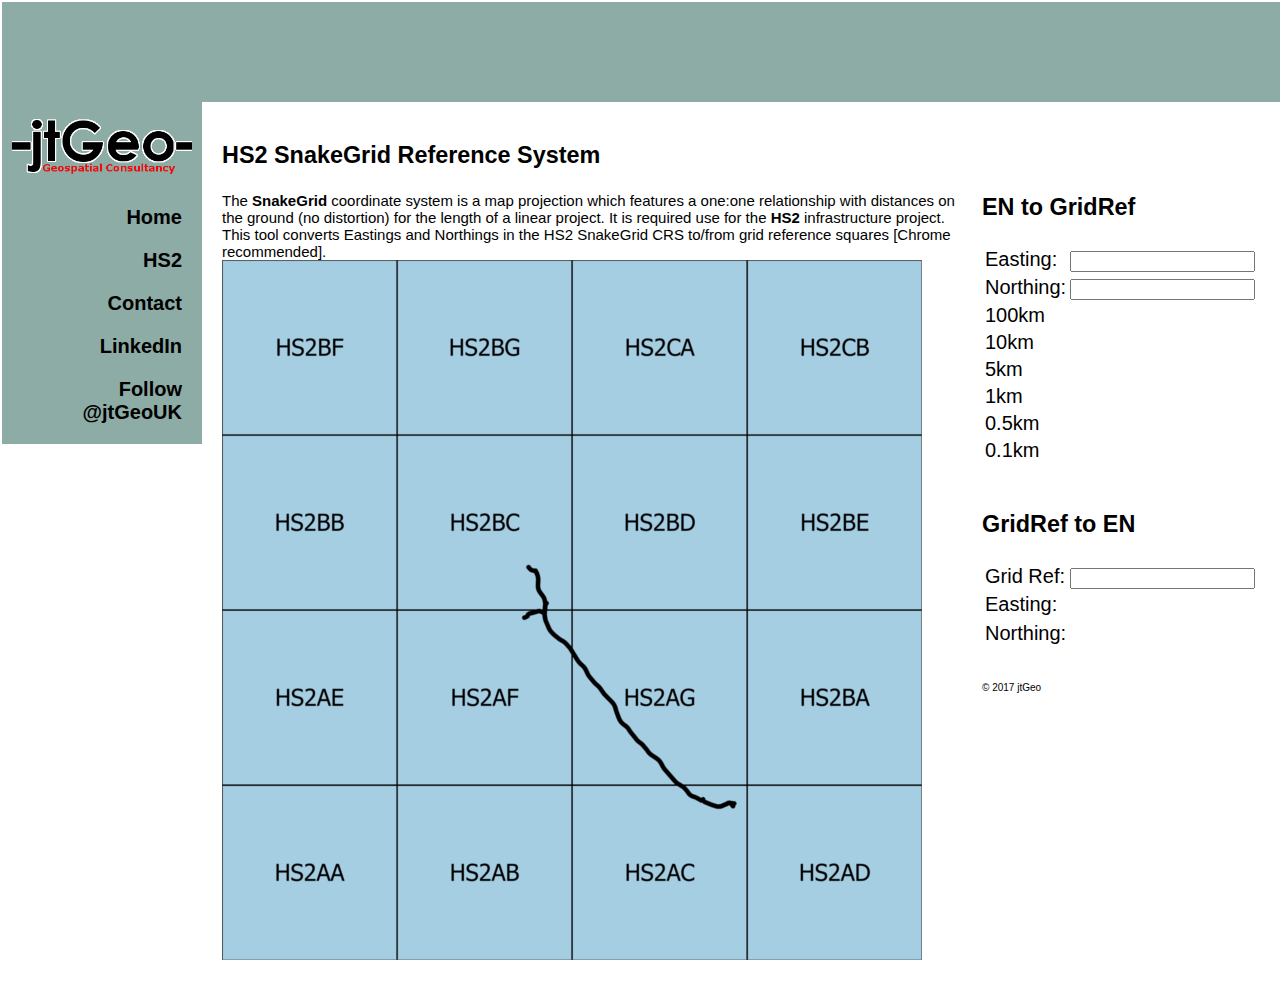
==== hs2gridref.html @ f4fb35f9 "revised WS" ====
<!doctype html>
 
<html lang="en">
<head>
	<meta charset="UTF-8">
    <title>jtGeo</title>
	<meta name="viewport" content="width=device-width, initial-scale=1.0">   
    <meta name="description" content="jtGeo provides advanced geospatial consultancy services with highly bespoke software solutions alongside first class support and training.">    
    <meta name="keywords" content="FME, GIS, geospatial, geodesy, marine, snakegrid, vorf, navigation, positioning, AIS, coordinate systems, CRS, HS2">
    <meta property="og:site_name" content="jtGeo"><meta property="og:type" content="article"><meta property="og:url" content="http://www.jtgeo.co.uk/">
	<link rel="stylesheet" type="text/css" href="css/nustyles.css">

	<!-- specify an icon for the page -->
    <link rel="icon" href="images/dot.png">

    
	<!-- import javascript code -->
	<script src="js/refcode.js"></script>
    
    
    <!-- Global site tag (gtag.js) - Google Analytics -->
    <script async src="https://www.googletagmanager.com/gtag/js?id=UA-109651666-1"></script>
    <script>
      window.dataLayer = window.dataLayer || [];
      function gtag(){dataLayer.push(arguments);}
      gtag('js', new Date());

      gtag('config', 'UA-109651666-1');
    </script>    
    
    <script type="application/ld+json">
    {
      "@context": "http://schema.org",
      "@type": "Organization",
      "url": "http://www.jtgeo.co.uk",
      "name": "jtGeo Ltd.",
      "description": "jtGeo provides advanced geospatial consultancy services with highly bespoke software solutions alongside first class support and training.",
      "contactPoint": {
        "@type": "ContactPoint",
        "email": "jim@jtgeo.co.uk",
        "contactType": "Customer service"
      }
    }
    </script>    
</head>
<body>
<header>
     
</header>

<div id="sidebar">
   <!-- <p class="sbtitle">jtGeo</p>-->
    <img src="images/jtgeoLogo.png" id="jtgeologo" alt="jtGeo">
    <p class="sbcont">
        <ul>
            <li><a href="nuindex.html">Home</a></li>
         <!--   <li><a href="clients.html">Clients</a></li> -->
            <li><a href="hs2gridref.html">HS2</a></li>
            <li><a href="mailto:jim@jtgeo.co.uk?Subject=jtGeo">Contact</a></li>
            <li><a href="https://www.linkedin.com/company/11241797" target="_blank">LinkedIn</a></li>
            <li><a href="https://twitter.com/jtGeoUK?ref_src=twsrc%5Etfw" class="twitter-follow-button" data-show-count="false">Follow @jtGeoUK</a><script async src="https://platform.twitter.com/widgets.js" charset="utf-8"></script></li>
       <!--     <li><copytext>&copy; 2017 jtGeo</copytext></li> -->
        </ul>
    </p>
</div>

<div id="rightbar">

    <div class="reftext">
        <br>
        <br>
        <br>
       
        <h3>EN to GridRef</h3>
        <table class="forwards">
             <tr>
                <td>Easting:</td>
                <td>
                    <input id="Easting" type="float" value=""  onfocusout="toGrid()">
                </td>
            </tr>
             <tr>
                <td>Northing:</td>
                <td>
                    <input id="Northing" type="float" value="" onfocusout="toGrid()">
                </td>
            <tr>
                <td>100km</td>
                <td class="align-right"><output id="GR100" ></output></td>
            </tr>
            <tr>
                <td>10km</td>
                <td class="align-right"><output id="GR10" ></output></td>
            </tr>                
            <tr>
                <td>5km</td>
                <td class="align-right"><output id="GR5" ></output></td>
            </tr>                         
            <tr>
                <td>1km</td>
                <td class="align-right"><output id="GR1" ></output></td>
            </tr>
            <tr>
                <td>0.5km</td>
                <td class="align-right"><output id="GRp5" ></output></td>
            </tr>
            <tr>
                <td>0.1km</td>
                <td class="align-right"><output id="GRp1" ></output></td>
            </tr>
        </table>
        <br>
        <h3>GridRef to EN</h3>
        <table class="reverse">
             <tr>
                <td>Grid Ref:</td>
                <td>
                    <input id="GridReference" type="string" value=""  onfocusout="fromGrid()">
                </td>
            </tr>
             <tr>
                <td>Easting:</td>
                <td class="align-right"><output id="EastingResult" ></output></td>
            <tr>
             <tr>
                <td>Northing:</td>
                <td class="align-right"><output id="NorthingResult" ></output></td>
            <tr>
        </table>                
        <br>
        
    <copytext>&copy; 2017 jtGeo</copytext>
            
    </div>
</div>


<main>

<div id="article">


<h3>HS2 SnakeGrid Reference System</h3>

<div id="explain">The <a href="http://snakegrid.org/" target="_blank">SnakeGrid</a> coordinate system is a map projection which features a one:one relationship with distances on the ground (no distortion) for the length of a linear project.  It is required use for the <a href="http://hs2.org.uk" target="_blank">HS2</a> infrastructure project.  This tool converts Eastings and Northings in the HS2 SnakeGrid CRS to/from grid reference squares [Chrome recommended].</div>


    <div class="img">
        <img src="images/refsysproposed.png" id="hs2" onclick="showCoords(event,this);" onmousemove="getImageCoords(event,this);" />

        <img class="xmark" id="overlay" src="images/marker2.png"/>
    </div>

    <div id="coordinates"><br></div>  




</div>


</main>

</body>
</html>
---- css/nustyles.css ----
/* 

*/

html{
    
}

body {
   margin: 1px;
   padding:1px;
   height:100%;
   width: 100%;
   background-color: white;
   font-family: "Lucida Sans Unicode", "Lucida Grande", sans-serif;
   font-size: 1.25em;
}


header { 

    background-image: url("../images/jh.jpeg");
    background-repeat: repeat-x;

    width:100%;
    height:100px; 
    background-color: #8daca6;
}
#jtgeologo
{
    display: block;
    width: 9em;
    margin-left: auto;
    margin-right: auto;
}

#sidebar {
  float: left;
  width: 10em;
  min-height: 100%;
  background-color: #8daca6;/*EAEDED;*/
  
    
}
ul {
    list-style-type: none;
}
li {
    text-align: right;
    margin: 1em ;
}

#rightbar {
  float: right;
  width: 15em;
  min-height: 100%;
   
}

#explain
{
    font-size: .75em;

}

main{
    margin-left: 11em;
    margin-right: 16em;
    margin-top: 2em;
    background-color: white;
    min-height: 100%;
}

/* unvisited link */
a:link {
    color: black;
    font-weight: bold;
    text-decoration: none;
}

/* visited link */
a:visited {
    color: black;
    font-weight: bold;
    text-decoration: none;
}

/* mouse over link */
a:hover {
    color: hotpink;
    font-weight: bold;
    text-decoration: none;
}

/* selected link */
a:active {
    color: black;
    font-weight: bold;
    text-decoration: none;
}


copytext{
   font-size: 0.5em;
    
}

.align-right
{
    text-align: right;
}

.img{
    position:relative;
}
.img .xmark{
    display: none;
    position:absolute;
    top:0px;
    left:0px;
}
#overlay {
    display: none; 
}
#hs2
{
    cursor: crosshair;
    
}
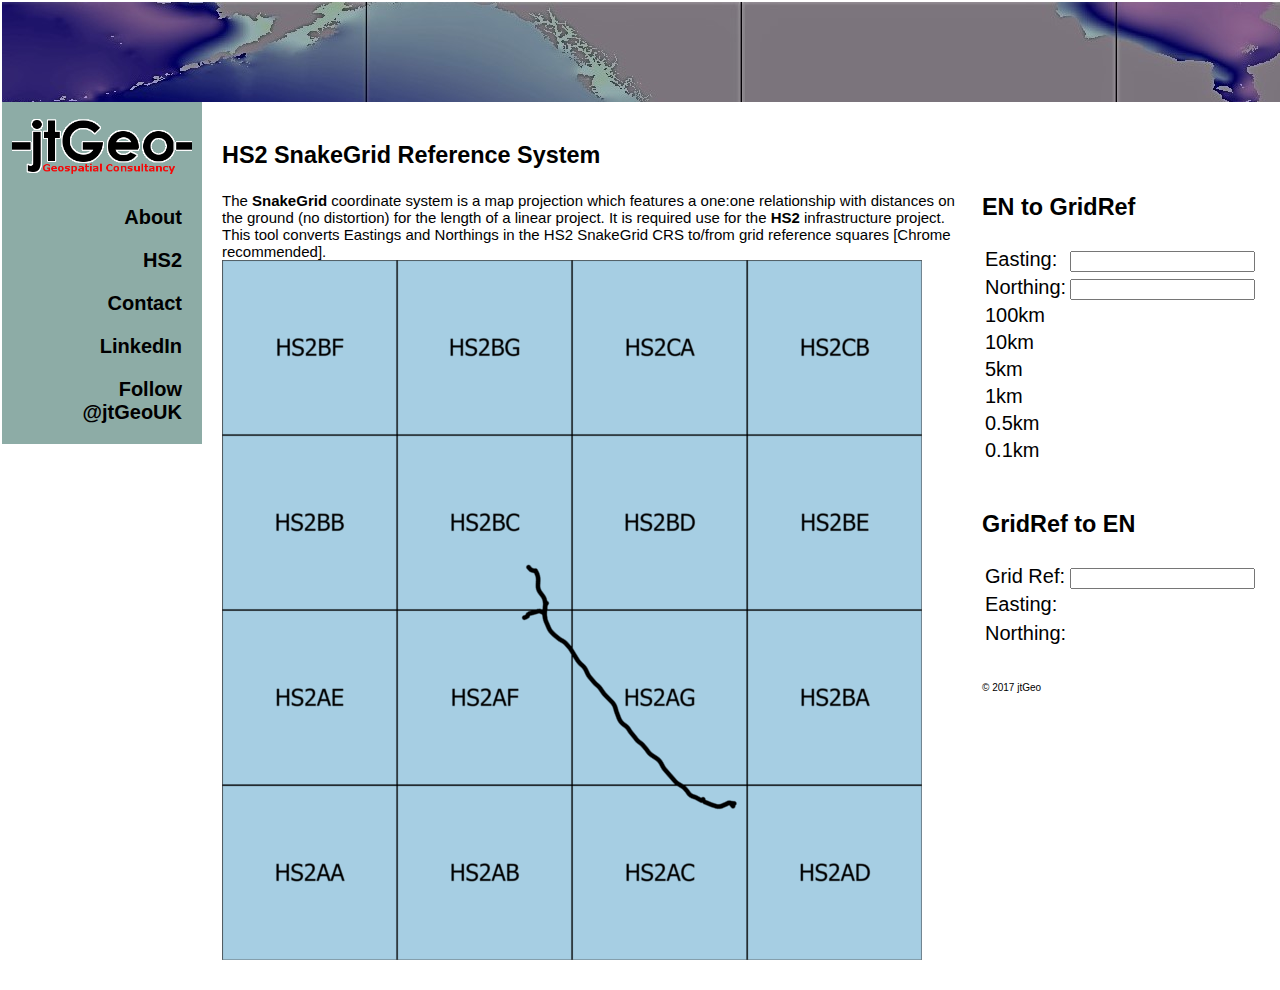
==== commit e55e4f09: "fixed js code for all refs" ====
--- a/hs2gridref.html
+++ b/hs2gridref.html
@@ -53,7 +53,7 @@
     <img src="images/jtgeoLogo.png" id="jtgeologo" alt="jtGeo">
     <p class="sbcont">
         <ul>
-            <li><a href="nuindex.html">Home</a></li>
+            <li><a href="nuindex.html">About</a></li>
          <!--   <li><a href="clients.html">Clients</a></li> -->
             <li><a href="hs2gridref.html">HS2</a></li>
             <li><a href="mailto:jim@jtgeo.co.uk?Subject=jtGeo">Contact</a></li>
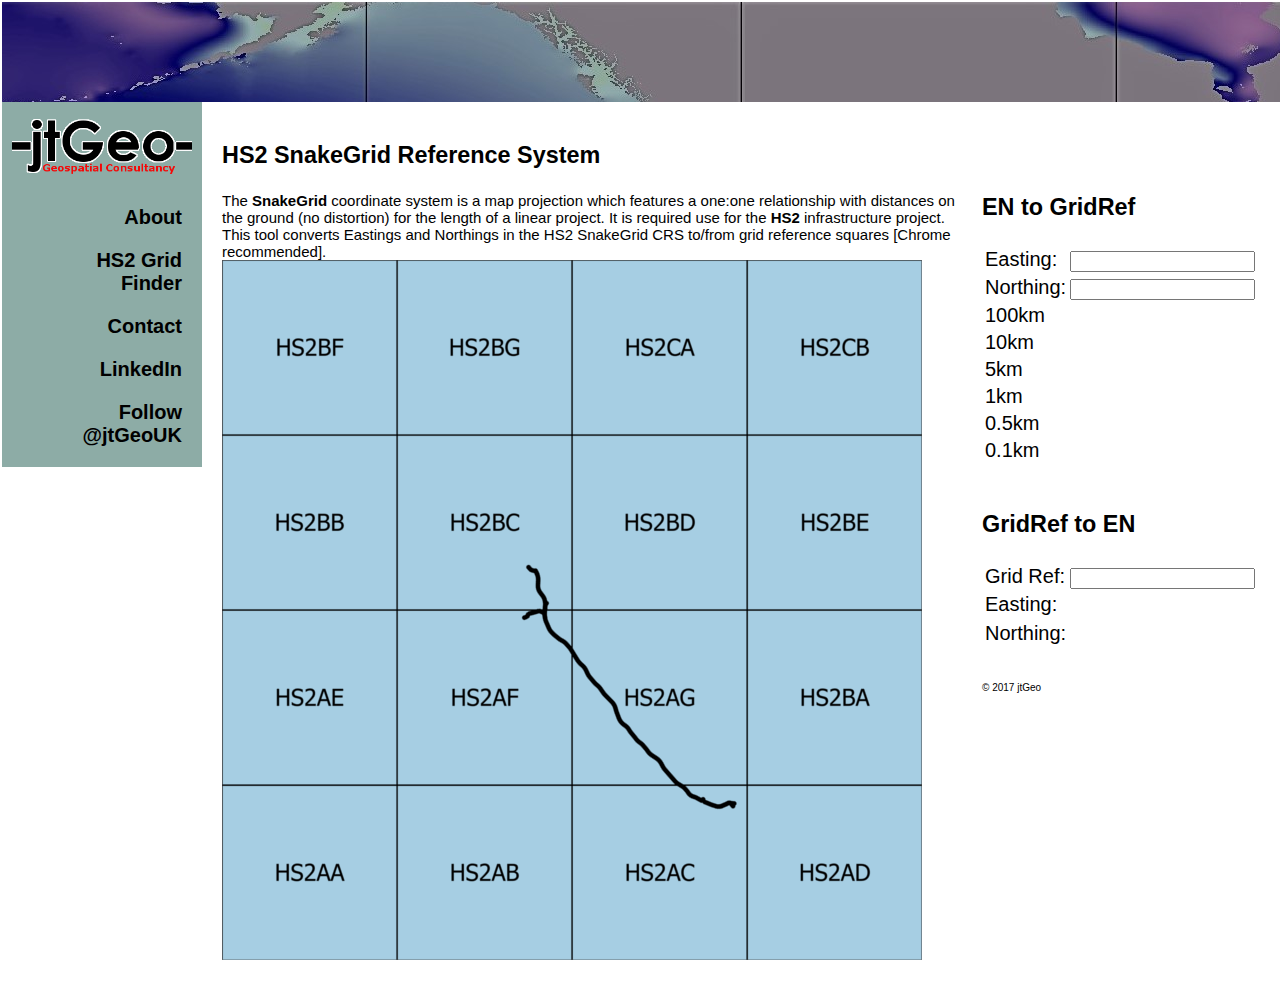
==== commit 187bfc49: "minor" ====
--- a/hs2gridref.html
+++ b/hs2gridref.html
@@ -55,7 +55,7 @@
         <ul>
             <li><a href="nuindex.html">About</a></li>
          <!--   <li><a href="clients.html">Clients</a></li> -->
-            <li><a href="hs2gridref.html">HS2</a></li>
+            <li><a href="hs2gridref.html">HS2 Grid Finder</a></li>
             <li><a href="mailto:jim@jtgeo.co.uk?Subject=jtGeo">Contact</a></li>
             <li><a href="https://www.linkedin.com/company/11241797" target="_blank">LinkedIn</a></li>
             <li><a href="https://twitter.com/jtGeoUK?ref_src=twsrc%5Etfw" class="twitter-follow-button" data-show-count="false">Follow @jtGeoUK</a><script async src="https://platform.twitter.com/widgets.js" charset="utf-8"></script></li>
